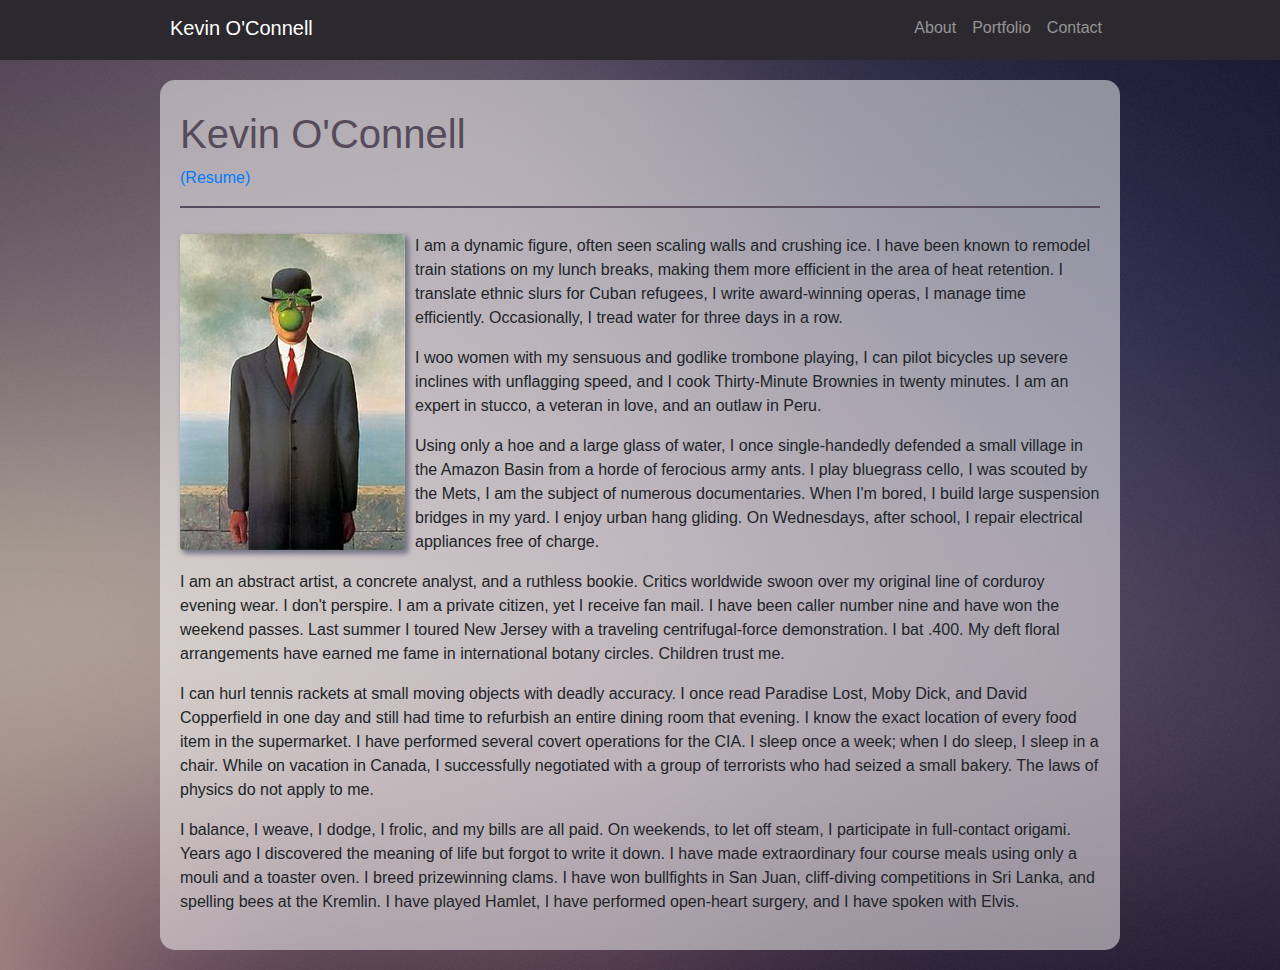
==== about.html @ d0aaf731 "First push of updated portfolio" ====
<!DOCTYPE html>
<html lang="en-us">

<head>

  <meta charset="UTF-8">
  <title>Kevin O'Connell</title>

  <!-- Bootstrap CDN -->
  <link rel="stylesheet" href="https://maxcdn.bootstrapcdn.com/bootstrap/4.0.0/css/bootstrap.min.css">

	<link rel="stylesheet" href="css/style.css">

</head>

<body>

  <!-- Start Nav -->
  <nav class="navbar navbar-expand-lg navbar-dark bg-dark">

    <div class="collapse navbar-collapse" id="navbarSupportedContent">
      <div id="my-navbar-content">
        <span class="navbar-brand mb-1 h1">Kevin O'Connell</span>
        <ul class="nav navbar-nav navbar-right">
          <li class="nav-item">
            <a class="nav-link" href="#">About</a>
          </li>
          <li class="nav-item">
            <a class="nav-link" href="index.html">Portfolio</a>
          </li>
          <li class="nav-item">
            <a class="nav-link" href="mailto:kpo0513@gmail.com?subject=Message from Portfolio page">Contact</a>
          </li>
        </ul>
      </div>
    </div>
  </nav>
  <!-- End Nav -->


  <div class="container">

    <div class="row">
      <div class="col-md-12">
        <div class="page-header">
          <h1>Kevin O'Connell</h1>
          <span><a href="resume.pdf">(Resume)</a>
          <hr>
        </div>
      </div>	<!--  col-md-12  -->
    </div>	<!--  row  -->


    <div class="row">
      <div class="col-md-12">
				<img id="about-me-img" src="images/magritte-son-of-man.jpg" class="img-fluid img-thumbnail">
				
				<p>I am a dynamic figure, often seen scaling walls and crushing ice. I have been known to remodel train stations on my lunch breaks, making them more efficient in the area of heat retention. I translate ethnic slurs for Cuban refugees, I write award-winning operas, I manage time efficiently. Occasionally, I tread water for three days in a row.</p>
				<p>I woo women with my sensuous and godlike trombone playing, I can pilot bicycles up severe inclines with unflagging speed, and I cook Thirty-Minute Brownies in twenty minutes. I am an expert in stucco, a veteran in love, and an outlaw in Peru.</p>
				<p>Using only a hoe and a large glass of water, I once single-handedly defended a small village in the Amazon Basin from a horde of ferocious army ants. I play bluegrass cello, I was scouted by the Mets, I am the subject of numerous documentaries. When I'm bored, I build large suspension bridges in my yard. I enjoy urban hang gliding. On Wednesdays, after school, I repair electrical appliances free of charge.</p>
				<p>I am an abstract artist, a concrete analyst, and a ruthless bookie. Critics worldwide swoon over my original line of corduroy evening wear. I don't perspire. I am a private citizen, yet I receive fan mail. I have been caller number nine and have won the weekend passes. Last summer I toured New Jersey with a traveling centrifugal-force demonstration. I bat .400. My deft floral arrangements have earned me fame in international botany circles. Children trust me.</p>
				<p>I can hurl tennis rackets at small moving objects with deadly accuracy. I once read Paradise Lost, Moby Dick, and David Copperfield in one day and still had time to refurbish an entire dining room that evening. I know the exact location of every food item in the supermarket. I have performed several covert operations for the CIA. I sleep once a week; when I do sleep, I sleep in a chair. While on vacation in Canada, I successfully negotiated with a group of terrorists who had seized a small bakery. The laws of physics do not apply to me.</p>
				<p>I balance, I weave, I dodge, I frolic, and my bills are all paid. On weekends, to let off steam, I participate in full-contact origami. Years ago I discovered the meaning of life but forgot to write it down. I have made extraordinary four course meals using only a mouli and a toaster oven. I breed prizewinning clams. I have won bullfights in San Juan, cliff-diving competitions in Sri Lanka, and spelling bees at the Kremlin. I have played Hamlet, I have performed open-heart surgery, and I have spoken with Elvis.</p>
      </div>  <!--  col-md-12  -->
    </div>  <!--  row  -->

  </div>  <!--  container  -->


  <!-- jQuery CDN -->
  <script src="https://ajax.googleapis.com/ajax/libs/jquery/1.11.3/jquery.min.js"></script>
  <script src="https://cdnjs.cloudflare.com/ajax/libs/popper.js/1.14.3/umd/popper.min.js"></script>

  <!-- Bootstrap JavaScript CDN -->
  <script src="https://maxcdn.bootstrapcdn.com/bootstrap/4.0.0/js/bootstrap.min.js"></script>
</body>

</html>
---- css/style.css ----
body {
			background: url(../images/bg-image2.jpg);
			background-size: cover;
		}

		.navbar-brand .mb-1 .h1 {	float: left; }

    .bg-dark { background-color: #2b292d !important; }


    #navbarSupportedContent { justify-content: center; }

    .navbar-right { float: right; }

    #my-navbar-content {
      width: 940px;
      justify-content: space-between;
    }

		.container {
			background: rgba(255, 255, 255, 0.5);
			border-radius: 15px;
			margin: 20px auto;
			padding: 20px 20px;
			overflow: auto;
			width: 960px;
		}

		h1 { color: #554b5a; }

		hr {
			background-color: #554b5a;
			border: none;
			height: 2px;
		}

		.row { margin-top: 10px; }

    .col-md-4 {
      text-align: center;
    }

		.row .caption {
  		  font-family: railway;
			font-size: 16px;
			color: #554b5a;
			padding: 4px 0px;
			text-align: center;
		}

    .repo-link {
      font-size: 14px;
      color: #2f4ca3;
      margin: 0px 10px;
    }



		/*  =====  ABOUT ME  =====  */

		.img-thumbnail {
  		  border: none;
  		  box-shadow: 3px 3px 5px 1px #778;
  		  padding: 0px;
			margin: 0px 10px 10px 0px;
			float: left;
		}



		/*	=====  CONTACT PAGE	=====	*/
		
		label {
			font-family: sans-serif;
			font-size: 12px;
			color: #999;
		}
		
		input, textarea {
			margin: 5px 0px 15px;
			width: 99%;
		}
		
		textarea {
			border: 1px solid #d6d6d6;
			margin: 5px 0px;
			height: 200px;
		}
		
		button {
			background-color: #2f4ca3;
			color: white;
			font-size: 12px;
			padding: 5px 15px;
		}



		/*	=====  TEXT	=====	*/
		
    @font-face {
      font-family: "railway";
      src: url(../fonts/railway.otf) }
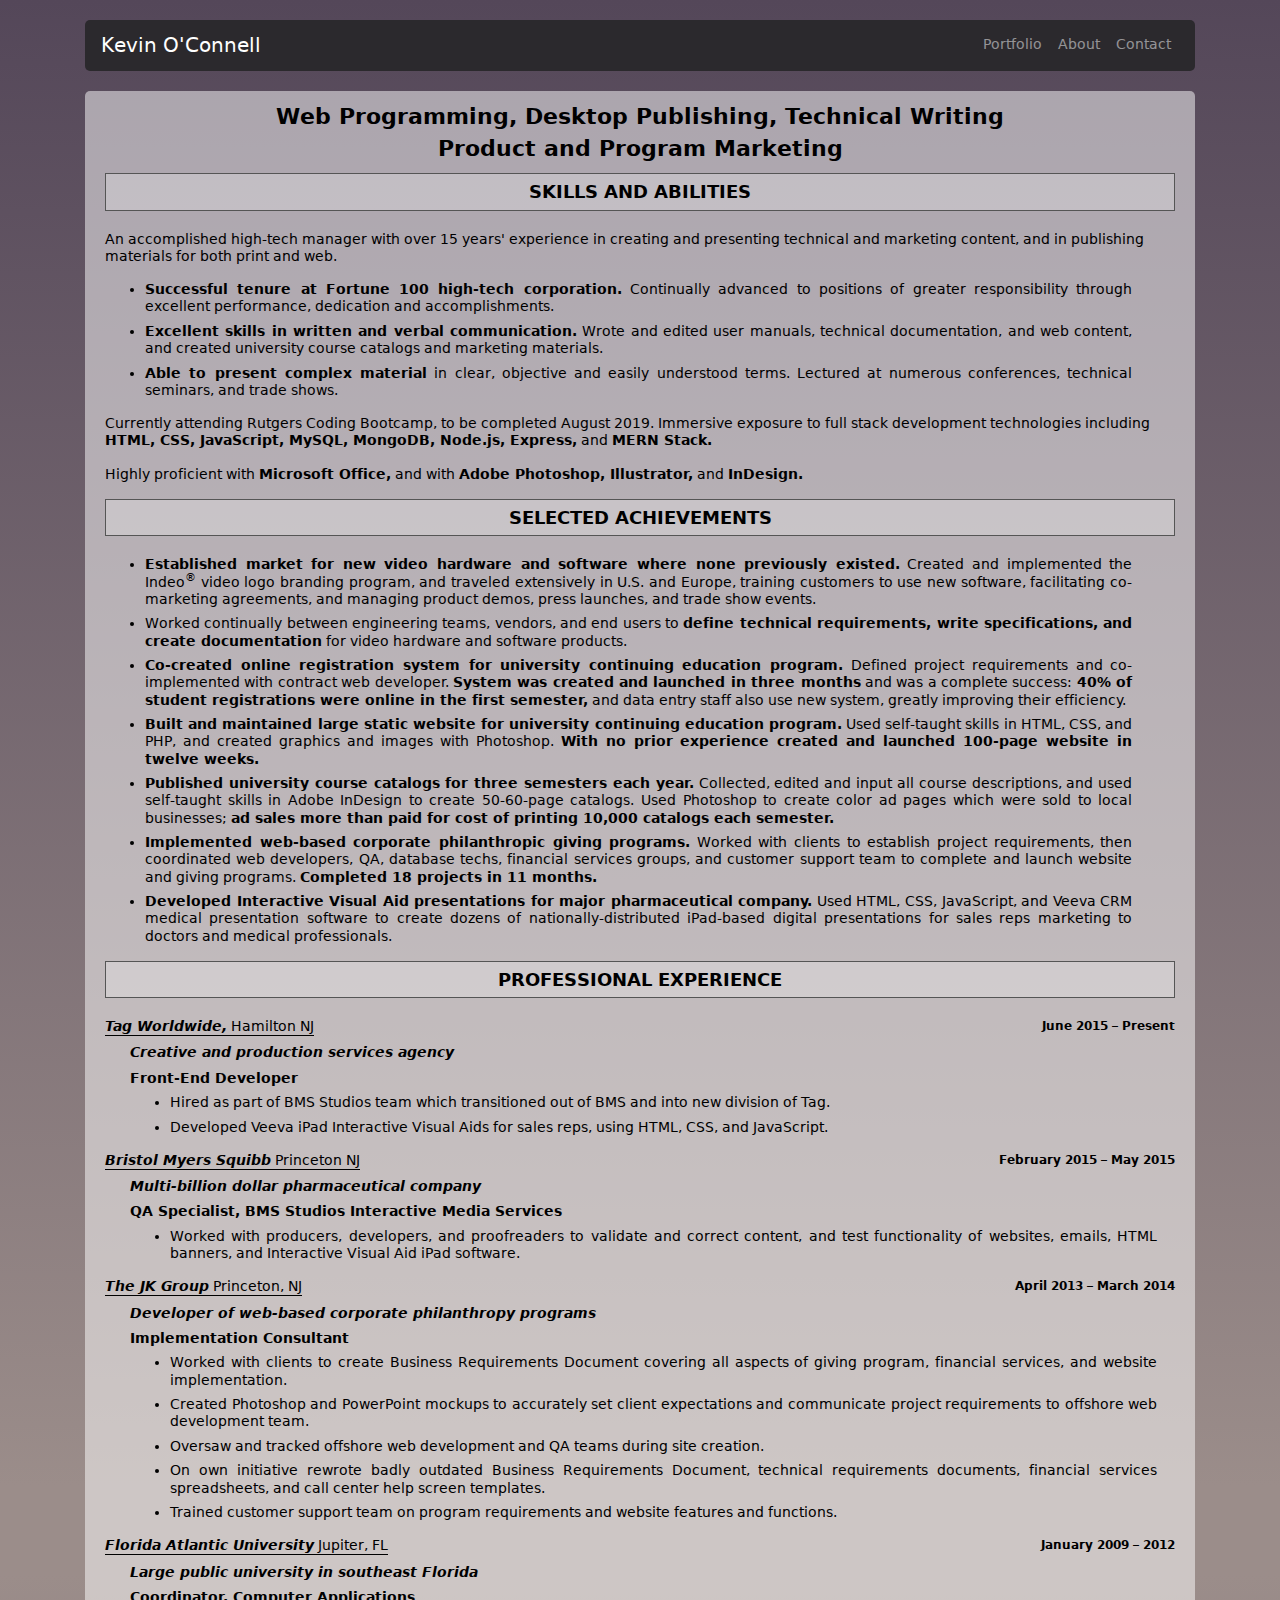
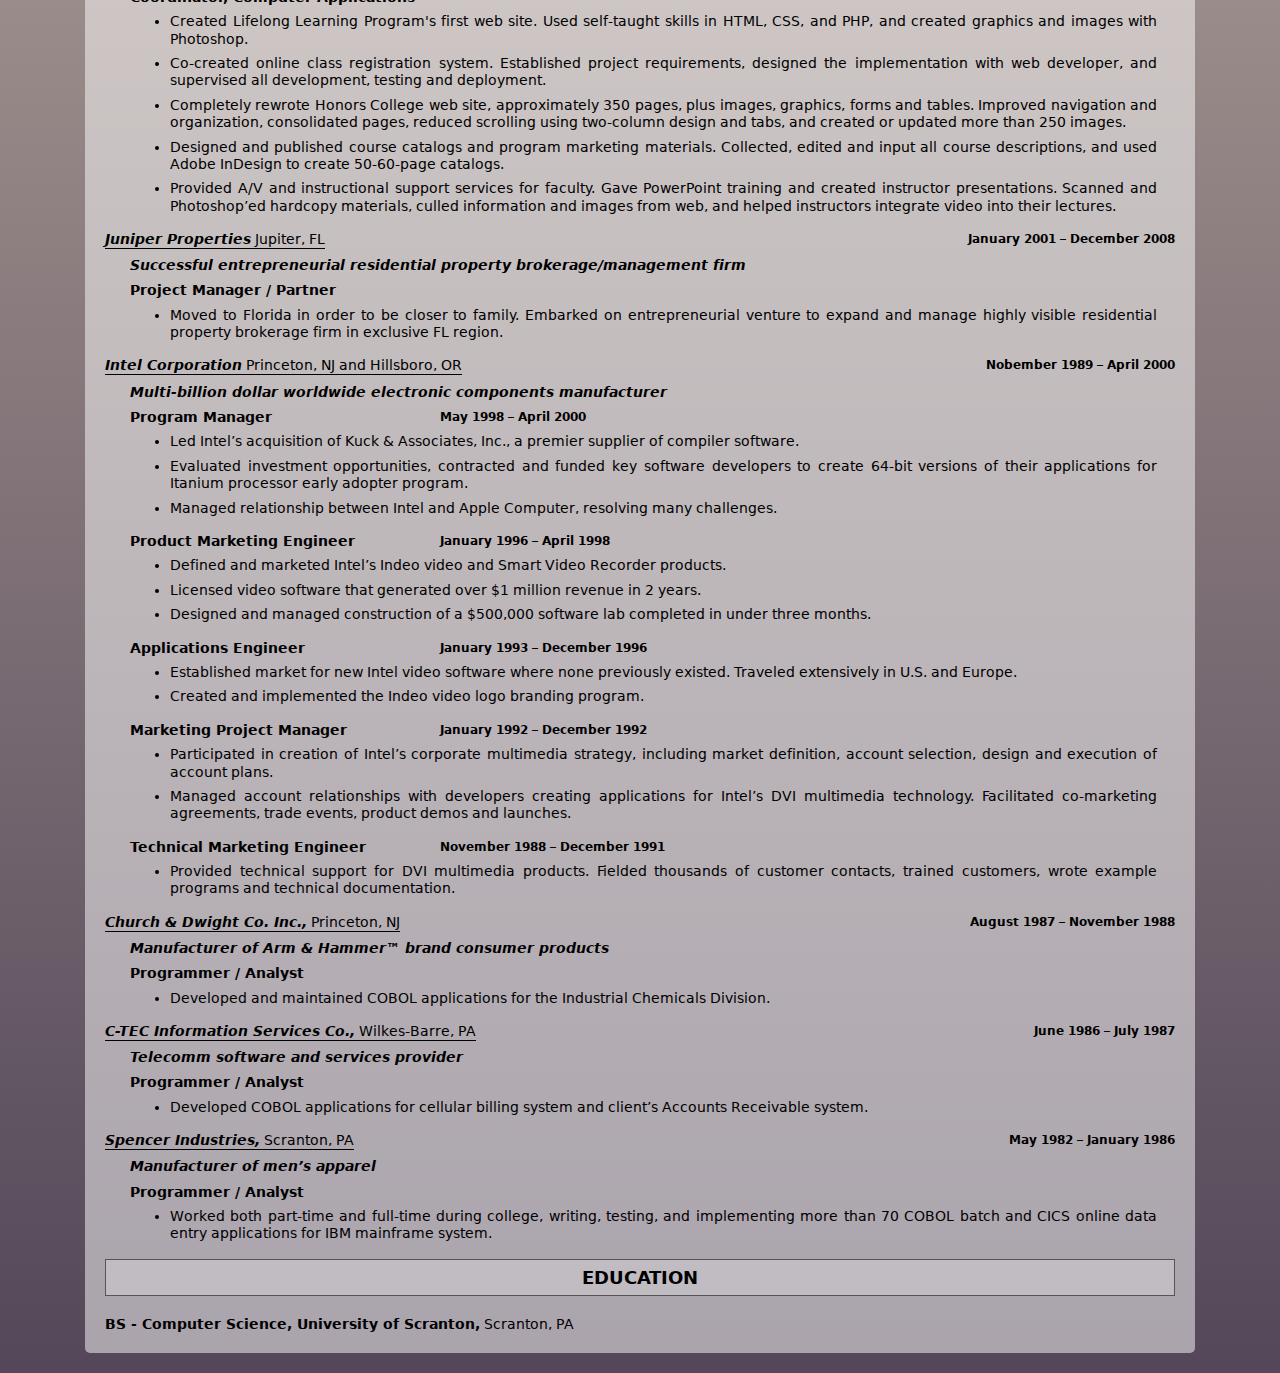
==== commit 1a8b0d2b: "Resume on About page" ====
--- a/about.html
+++ b/about.html
@@ -2,68 +2,298 @@
 <html lang="en-us">
 
 <head>
-
   <meta charset="UTF-8">
   <title>Kevin O'Connell</title>
 
   <!-- Bootstrap CDN -->
   <link rel="stylesheet" href="https://maxcdn.bootstrapcdn.com/bootstrap/4.0.0/css/bootstrap.min.css">
 
-	<link rel="stylesheet" href="css/style.css">
-
+	<link href="css/fonts.css" rel="stylesheet">
+	<link href="css/navbar.css" rel="stylesheet">
+	<link href="css/global.css" rel="stylesheet">
+  <link href="css/about.css" rel="stylesheet">
 </head>
 
 <body>
-
-  <!-- Start Nav -->
-  <nav class="navbar navbar-expand-lg navbar-dark bg-dark">
-
-    <div class="collapse navbar-collapse" id="navbarSupportedContent">
-      <div id="my-navbar-content">
-        <span class="navbar-brand mb-1 h1">Kevin O'Connell</span>
-        <ul class="nav navbar-nav navbar-right">
-          <li class="nav-item">
-            <a class="nav-link" href="#">About</a>
-          </li>
-          <li class="nav-item">
-            <a class="nav-link" href="index.html">Portfolio</a>
-          </li>
-          <li class="nav-item">
-            <a class="nav-link" href="mailto:kpo0513@gmail.com?subject=Message from Portfolio page">Contact</a>
-          </li>
-        </ul>
+  <div class="container">
+
+    <!-- Start Nav -->
+    <nav class="navbar navbar-expand-lg navbar-dark bg-dark">
+
+      <div class="collapse navbar-collapse" id="navbarSupportedContent">
+        <div id="my-navbar-content">
+          <span class="navbar-brand mb-1 h1">Kevin O'Connell</span>
+          <ul class="nav navbar-nav navbar-right">
+            <li class="nav-item">
+              <a class="nav-link" href="index.html">Portfolio</a>
+            </li>
+            <li class="nav-item">
+              <a class="nav-link" href="#">About</a>
+            </li>
+            <li class="nav-item">
+              <a class="nav-link" href="mailto:kpo0513@gmail.com?subject=Message from Portfolio page">Contact</a>
+            </li>
+          </ul>
+        </div>
       </div>
-    </div>
-  </nav>
-  <!-- End Nav -->
-
-
-  <div class="container">
-
-    <div class="row">
-      <div class="col-md-12">
-        <div class="page-header">
-          <h1>Kevin O'Connell</h1>
-          <span><a href="resume.pdf">(Resume)</a>
-          <hr>
-        </div>
-      </div>	<!--  col-md-12  -->
-    </div>	<!--  row  -->
-
-
-    <div class="row">
-      <div class="col-md-12">
-				<img id="about-me-img" src="images/magritte-son-of-man.jpg" class="img-fluid img-thumbnail">
-				
-				<p>I am a dynamic figure, often seen scaling walls and crushing ice. I have been known to remodel train stations on my lunch breaks, making them more efficient in the area of heat retention. I translate ethnic slurs for Cuban refugees, I write award-winning operas, I manage time efficiently. Occasionally, I tread water for three days in a row.</p>
-				<p>I woo women with my sensuous and godlike trombone playing, I can pilot bicycles up severe inclines with unflagging speed, and I cook Thirty-Minute Brownies in twenty minutes. I am an expert in stucco, a veteran in love, and an outlaw in Peru.</p>
-				<p>Using only a hoe and a large glass of water, I once single-handedly defended a small village in the Amazon Basin from a horde of ferocious army ants. I play bluegrass cello, I was scouted by the Mets, I am the subject of numerous documentaries. When I'm bored, I build large suspension bridges in my yard. I enjoy urban hang gliding. On Wednesdays, after school, I repair electrical appliances free of charge.</p>
-				<p>I am an abstract artist, a concrete analyst, and a ruthless bookie. Critics worldwide swoon over my original line of corduroy evening wear. I don't perspire. I am a private citizen, yet I receive fan mail. I have been caller number nine and have won the weekend passes. Last summer I toured New Jersey with a traveling centrifugal-force demonstration. I bat .400. My deft floral arrangements have earned me fame in international botany circles. Children trust me.</p>
-				<p>I can hurl tennis rackets at small moving objects with deadly accuracy. I once read Paradise Lost, Moby Dick, and David Copperfield in one day and still had time to refurbish an entire dining room that evening. I know the exact location of every food item in the supermarket. I have performed several covert operations for the CIA. I sleep once a week; when I do sleep, I sleep in a chair. While on vacation in Canada, I successfully negotiated with a group of terrorists who had seized a small bakery. The laws of physics do not apply to me.</p>
-				<p>I balance, I weave, I dodge, I frolic, and my bills are all paid. On weekends, to let off steam, I participate in full-contact origami. Years ago I discovered the meaning of life but forgot to write it down. I have made extraordinary four course meals using only a mouli and a toaster oven. I breed prizewinning clams. I have won bullfights in San Juan, cliff-diving competitions in Sri Lanka, and spelling bees at the Kremlin. I have played Hamlet, I have performed open-heart surgery, and I have spoken with Elvis.</p>
-      </div>  <!--  col-md-12  -->
-    </div>  <!--  row  -->
-
+    </nav>
+    <!-- End Nav -->
+
+
+    <div id="about-content" class="white-wrapper">
+      <div class="row">
+        <div class="col-md-12">
+
+          <h1>Web Programming, Desktop Publishing, Technical Writing<br>Product and Program Marketing</h1>
+          
+          <h2>Skills and Abilities</h2>
+          
+          <p>An accomplished high-tech manager with over 15 years' experience in creating and presenting technical and marketing content, and in publishing materials for both print and web.</p>
+          <ul id="skills-abilities-list">
+            <li><strong>Successful tenure at Fortune 100 high-tech corporation.</strong> Continually advanced to positions of greater responsibility through excellent performance, dedication and accomplishments.</li>
+            <li><strong>Excellent skills in written and verbal communication.</strong> Wrote and edited user manuals, technical documentation, and web content, and created university course catalogs and marketing materials.</li>
+            <li><strong>Able to present complex material</strong> in clear, objective and easily understood terms. Lectured at numerous conferences, technical seminars, and trade shows.</li>
+          </ul>
+          <p>Currently attending Rutgers Coding Bootcamp, to be completed August 2019. Immersive exposure to full stack development technologies including <strong>HTML, CSS, JavaScript, MySQL, MongoDB, Node.js, Express,</strong> and <strong>MERN Stack.</strong></p>
+          <p>Highly proficient with <strong>Microsoft Office,</strong> and with <strong>Adobe Photoshop, Illustrator,</strong> and <strong>InDesign.</strong></p>
+          
+          <h2>Selected Achievements</h2>
+          
+          <ul>
+            <li><strong>Established market for new video hardware and software where none previously existed.</strong> Created and implemented the Indeo<sup>®</sup> video logo branding program, and traveled extensively in U.S. and Europe, training customers to use new software, facilitating co-marketing agreements, and managing product demos, press launches, and trade show events.</li>
+            <li>Worked continually between engineering teams, vendors, and end users to <strong>define technical requirements, write specifications, and create documentation</strong> for video hardware and software products.</li>
+            <li><strong>Co-created online registration system for university continuing education program.</strong> Defined project requirements and co-implemented with contract web developer. <strong>System was created and launched in three months</strong> and was a complete success: <strong>40% of student registrations were online in the first semester,</strong> and data entry staff also use new system, greatly improving their efficiency.</li>
+            <li><strong>Built and maintained large static website for university continuing education program.</strong> Used self-taught skills in HTML, CSS, and PHP, and created graphics and images with Photoshop. <strong>With no prior experience created and launched 100-page website in twelve weeks.</strong></li>
+            <li><strong>Published university course catalogs for three semesters each year.</strong> Collected, edited and input all course descriptions, and used self-taught skills in Adobe InDesign to create 50-60-page catalogs. Used Photoshop to create color ad pages which were sold to local businesses; <strong>ad sales more than paid for cost of printing 10,000 catalogs each semester.</strong></li>
+            <li><strong>Implemented web-based corporate philanthropic giving programs.</strong>  Worked with clients to establish project requirements, then coordinated web developers, QA, database techs, financial services groups, and customer support team to complete and launch website and giving programs. <strong>Completed 18 projects in 11 months.</strong></li>
+            <li><strong>Developed Interactive Visual Aid presentations for major pharmaceutical company.</strong> Used HTML, CSS, JavaScript, and Veeva CRM medical presentation software to create dozens of nationally-distributed iPad-based digital presentations for sales reps marketing to doctors and medical professionals.</li>
+          </ul>
+          
+          <h2>Professional Experience</h2>
+          
+          <div id="tag">
+            <div class="company-data">
+              <span class="company-name-location">
+                <span class="company-name">Tag Worldwide,</span>
+                <span class="company-location">Hamilton NJ</span>
+              </span>
+              <span class="company-dates">June 2015 – Present</span>
+            </div>
+          
+            <div class="company-description">Creative and production services agency</div>
+            <div class="job-description">
+              <div class="job-title">Front-End Developer</div>
+              <ul>
+                <li>Hired as part of BMS Studios team which transitioned out of BMS and into new division of Tag.</li>
+                <li>Developed Veeva iPad Interactive Visual Aids for sales reps, using HTML, CSS, and JavaScript.</li>
+              </ul>
+            </div>
+          </div>  <!--  tag  -->
+          
+          
+          <div id="bms">
+            <div class="company-data">
+              <span class="company-name-location">
+                <span class="company-name">Bristol Myers Squibb</span>
+                <span class="company-location">Princeton NJ</span>
+              </span>
+              <span class="company-dates">February 2015 – May 2015</span>
+            </div>
+            
+            <div class="company-description">Multi-billion dollar pharmaceutical company</div>
+            <div class="job-description">
+              <div class="job-title">QA Specialist, BMS Studios Interactive Media Services</div>
+              <ul>
+                <li>Worked with producers, developers, and proofreaders to validate and correct content, and test functionality of websites, emails, HTML banners, and Interactive Visual Aid iPad software.</li>
+              </ul>
+            </div>
+          </div>  <!--  bms  -->
+          
+          
+          <div id="jk">
+            <div class="company-data">
+              <span class="company-name-location">
+                <span class="company-name">The JK Group</span>
+                <span class="company-location">Princeton, NJ</span>
+              </span>
+              <span class="company-dates">April 2013 – March 2014</span>
+            </div>
+              
+            <div class="company-description">Developer of web-based corporate philanthropy programs</div>
+            <div class="job-description">
+              <div class="job-title">Implementation Consultant</div>
+              <ul>
+                <li>Worked with clients to create Business Requirements Document covering all aspects of giving program, financial services, and website implementation.</li>
+                <li>Created Photoshop and PowerPoint mockups to accurately set client expectations and communicate project requirements to offshore web development team.</li>
+                <li>Oversaw and tracked offshore web development and QA teams during site creation.</li>
+                <li>On own initiative rewrote badly outdated Business Requirements Document, technical requirements documents, financial services spreadsheets, and call center help screen templates.</li>
+                <li>Trained customer support team on program requirements and website features and functions.</li>
+              </ul>
+            </div>
+          </div>  <!--  jk  -->
+          
+          
+          <div id="fau">
+            <div class="company-data">
+              <span class="company-name-location">
+                <span class="company-name">Florida Atlantic University</span>
+                <span class="company-location">Jupiter, FL</span>
+              </span>
+              <span class="company-dates">January 2009 – 2012</span>
+            </div>
+              
+            <div class="company-description">Large public university in southeast Florida</div>
+            <div class="job-description">
+              <div class="job-title">Coordinator, Computer Applications</div>
+              <ul>
+                <li>Created Lifelong Learning Program's first web site. Used self-taught skills in HTML, CSS, and PHP, and created graphics and images with Photoshop.</li>
+                <li>Co-created online class registration system. Established project requirements, designed the implementation with web developer, and supervised all development, testing and deployment.</li>
+                <li>Completely rewrote Honors College web site, approximately 350 pages, plus images, graphics, forms and tables. Improved navigation and organization, consolidated pages, reduced scrolling using two-column design and tabs, and created or updated more than 250 images.</li>
+                <li>Designed and published course catalogs and program marketing materials. Collected, edited and input all course descriptions, and used Adobe InDesign to create 50-60-page catalogs.</li>
+                <li>Provided A/V and instructional support services for faculty. Gave PowerPoint training and created instructor presentations. Scanned and Photoshop’ed hardcopy materials, culled information and images from web, and helped instructors integrate video into their lectures.</li>
+              </ul>
+            </div>
+          </div>  <!--  fau  -->
+          
+          
+          <div id="jp">
+            <div class="company-data">
+              <span class="company-name-location">
+                <span class="company-name">Juniper Properties</span>
+                <span class="company-location">Jupiter, FL</span>
+              </span>
+              <span class="company-dates">January 2001 – December 2008</span>
+            </div>
+              
+            <div class="company-description">Successful entrepreneurial residential property brokerage/management firm</div>
+            <div class="job-description">
+              <div class="job-title">Project Manager / Partner</div>
+              <ul>
+                <li>Moved to Florida in order to be closer to family. Embarked on entrepreneurial venture to expand and manage highly visible residential property brokerage firm in exclusive FL region.</li>
+              </ul>
+            </div>
+          </div>  <!--  jp  -->
+          
+          
+          <div id="intel">
+            <div class="company-data">
+              <span class="company-name-location">
+                <span class="company-name">Intel Corporation</span>
+                <span class="company-location">Princeton, NJ and Hillsboro, OR</span>
+              </span>
+              <span class="company-dates">Nobember 1989 – April 2000</span>
+            </div>
+              
+            <div class="company-description">Multi-billion dollar worldwide electronic components manufacturer</div>
+          
+            <div class="job-description">
+              <div class="job-title">Program Manager<span class="job-dates">May 1998 – April 2000</span></div>
+              <ul>
+                <li>Led Intel’s acquisition of Kuck & Associates, Inc., a premier supplier of compiler software.</li>
+                <li>Evaluated investment opportunities, contracted and funded key software developers to create 64-bit versions of their applications for Itanium processor early adopter program.</li>
+                <li>Managed relationship between Intel and Apple Computer, resolving many challenges.</li>
+              </ul>
+            </div>
+          
+            <div class="job-description">
+              <div class="job-title">Product Marketing Engineer<span class="job-dates">January 1996 – April 1998</span></div>
+              <ul>
+                <li>Defined and marketed Intel’s Indeo video and Smart Video Recorder products.</li>
+                <li>Licensed video software that generated over $1 million revenue in 2 years.</li>
+                <li>Designed and managed construction of a $500,000 software lab completed in under three months.</li>
+              </ul>
+            </div>
+          
+            <div class="job-description">
+              <div class="job-title">Applications Engineer<span class="job-dates">January 1993 – December 1996</span></div>
+              <ul>
+                <li>Established market for new Intel video software where none previously existed.  Traveled extensively in U.S. and Europe.</li>
+                <li>Created and implemented the Indeo video logo branding program.</li>
+              </ul>
+            </div>
+          
+            <div class="job-description">
+              <div class="job-title">Marketing Project Manager<span class="job-dates">January 1992 – December 1992</span></div>
+              <ul>
+                <li>Participated in creation of Intel’s corporate multimedia strategy, including market definition, account selection, design and execution of account plans.</li>
+                <li>Managed account relationships with developers creating applications for Intel’s DVI multimedia technology.  Facilitated co-marketing agreements, trade events, product demos and launches.</li>
+              </ul>
+            </div>
+          
+            <div class="job-description">
+              <div class="job-title">Technical Marketing Engineer<span class="job-dates">November 1988 – December 1991</span></div>
+              <ul>
+                <li>Provided technical support for DVI multimedia products.  Fielded thousands of customer contacts, trained customers, wrote example programs and technical documentation.</li>
+              </ul>
+            </div>
+          
+          </div>  <!--  intel  -->
+          
+          
+          <div id="cd">
+            <div class="company-data">
+              <span class="company-name-location">
+                <span class="company-name">Church & Dwight Co. Inc.,</span>
+                <span class="company-location">Princeton, NJ</span>
+              </span>
+              <span class="company-dates">August 1987 – November 1988</span>
+            </div>
+              
+            <div class="company-description">Manufacturer of Arm & Hammer™ brand consumer products</div>
+            <div class="job-description">
+              <div class="job-title">Programmer / Analyst</div>
+              <ul>
+                <li>Developed and maintained COBOL applications for the Industrial Chemicals Division.</li>
+              </ul>
+            </div>
+          </div>  <!--  cd  -->
+          
+          
+          <div id="ctec">
+            <div class="company-data">
+              <span class="company-name-location">
+                <span class="company-name">C-TEC Information Services Co.,</span>
+                <span class="company-location">Wilkes-Barre, PA</span>
+              </span>
+              <span class="company-dates">June 1986 – July 1987</span>
+            </div>
+              
+            <div class="company-description">Telecomm software and services provider</div>
+            <div class="job-description">
+              <div class="job-title">Programmer / Analyst</div>
+              <ul>
+                <li>Developed COBOL applications for cellular billing system and client’s Accounts Receivable system.</li>
+              </ul>
+            </div>
+          </div>  <!--  ctec  -->
+          
+          
+          <div id="casual">
+            <div class="company-data">
+              <span class="company-name-location">
+                <span class="company-name">Spencer Industries,</span>
+                <span class="company-location">Scranton, PA</span>
+              </span>
+              <span class="company-dates">May 1982 – January 1986</span>
+            </div>
+              
+            <div class="company-description">Manufacturer of men’s apparel</div>
+            <div class="job-description">
+              <div class="job-title">Programmer / Analyst</div>
+              <ul>
+                <li>Worked both part-time and full-time during college, writing, testing, and implementing more than 70 COBOL batch and CICS online data entry applications for IBM mainframe system.</li>
+              </ul>
+            </div>
+          </div>  <!--  casual  -->
+          
+          
+          <h2>Education</h2>
+          <div id="education"><span>BS - Computer Science, University of Scranton,</span> Scranton, PA</div>
+            
+        </div>  <!--  col-md-12  -->
+
+      </div>  <!--  row  -->
+    </div>  <!--  about  -->
   </div>  <!--  container  -->
 
 
--- a/css/fonts.css
+++ b/css/fonts.css
@@ -0,0 +1,32 @@
+
+@font-face {
+  font-family: 'font1-bold';
+  src: url(../fonts/Bitstream-Vera-Sans-Bold.ttf) format('truetype'); 
+  font-style: normal;
+  font-weight: normal;
+  text-rendering: optimizeLegibility;
+}
+
+@font-face {
+  font-family: 'font1-bold-oblique';
+  src: url(../fonts/Bitstream-Vera-Sans-Bold-Oblique.ttf) format('truetype'); 
+  font-style: normal;
+  font-weight: normal;
+  text-rendering: optimizeLegibility;
+}
+
+@font-face {
+  font-family: 'font1-roman';
+  src: url(../fonts/Bitstream-Vera-Sans-Roman.ttf) format('truetype'); 
+  font-style: normal;
+  font-weight: normal;
+  text-rendering: optimizeLegibility;
+}
+
+@font-face {
+  font-family: 'font1-roman-oblique';
+  src: url(../fonts/Bitstream-Vera-Sans-Roman-Oblique.ttf) format('truetype'); 
+  font-style: normal;
+  font-weight: normal;
+  text-rendering: optimizeLegibility;
+}
--- a/css/navbar.css
+++ b/css/navbar.css
@@ -0,0 +1,17 @@
+
+.navbar-brand.mb-1.h1 {	margin-top: 0.25rem; }
+
+.bg-dark {
+  background-color: #2b292d !important;
+  border-radius: 5px;
+}
+
+#navbarSupportedContent { justify-content: center; }
+
+.navbar-right { float: right; }
+
+#my-navbar-content {
+  width: 100%;
+  justify-content: space-between;
+  align-items: center;
+}
--- a/css/global.css
+++ b/css/global.css
@@ -0,0 +1,93 @@
+
+
+body {
+	background: linear-gradient(to bottom,  #544759 0%,#9b8d8a 50%,#9b8d8a 53%,#544759 100%);
+	font-family: font1-roman;
+	font-size: 0.9em;
+	font-kerning: 0.01em;
+	color: black;
+	line-height: 1.2em;
+	padding-top: 20px;
+}
+
+body strong { font-family: font1-bold; }
+
+.navbar-brand.mb-1.h1 {	margin-top: 0.25rem; }
+
+.bg-dark { background-color: #2b292d !important; }
+
+
+.white-wrapper {
+	background: rgba(255, 255, 255, 0.5);
+	border-radius: 5px;
+	margin: 20px auto;
+	padding: 20px 20px;
+	overflow: auto;
+}
+
+#index-content h1 { color: #554b5a; }
+
+#index-content hr {
+	background-color: #554b5a;
+	border: none;
+	height: 2px;
+}
+
+#index-content .row { margin-top: 10px; }
+
+#index-content .col-md-4 {
+	text-align: center;
+}
+
+#index-content .row .caption {
+	font-size: 13px;
+	color: #554b5a;
+	padding: 4px 0px;
+	text-align: center;
+}
+
+#index-content .repo-link {
+	font-size: 12px;
+	color: #2f4ca3;
+	margin: 0px 10px;
+}
+
+
+
+/*  =====  ABOUT ME  =====  */
+
+.img-thumbnail {
+	border: none;
+	box-shadow: 3px 3px 5px 1px #778;
+	padding: 0px;
+	margin: 0px 10px 10px 0px;
+	float: left;
+}
+
+
+
+/*	=====  CONTACT PAGE	=====	*/
+
+label {
+	font-family: sans-serif;
+	font-size: 12px;
+	color: #999;
+}
+
+input, textarea {
+	margin: 5px 0px 15px;
+	width: 99%;
+}
+
+textarea {
+	border: 1px solid #d6d6d6;
+	margin: 5px 0px;
+	height: 200px;
+}
+
+button {
+	background-color: #2f4ca3;
+	color: white;
+	font-size: 12px;
+	padding: 5px 15px;
+}
--- a/css/about.css
+++ b/css/about.css
@@ -0,0 +1,102 @@
+
+#page-header1 {
+  border-bottom: 1px solid #222;
+  font-size: 1.25em;
+  font-variant-caps: small-caps;
+  padding-bottom: 5px;
+}
+
+#ph1-name { font-family: font1-bold; }
+
+#ph1-phone {
+  font-size: 0.8em;
+  float: right;
+}
+
+#ph1-subtext {
+  font-size: 0.9em;
+  padding-top: 5px;
+}
+
+#ph1-email { float: left; }
+#ph1-website { float: right; }
+
+
+.page-header2 {
+  border-bottom: 1px solid #222;
+  font-size: 1.25em;
+  font-variant-caps: small-caps;
+  margin-top: 2em;
+  padding-bottom: 5px;
+}
+
+.ph2-name { font-family: font1-bold; }
+.ph2-pagenum { font-size: 0.8em; float: right; }
+
+
+/*  Second paragraph of bulleted list item  */
+#skills-abilities-list ul li:nth-of-type(2) { list-style-type: none; }
+
+
+/*  Company & job descriptions  */
+.company-name-location {
+  border-bottom: 1px solid black;
+  padding-bottom: 1px;
+  margin-bottom: 5px;
+}
+
+.company-name { font-family: font1-bold-oblique; }
+
+.company-description, .job-title, .job-description ul { margin-left: 25px; }
+
+.company-description {
+  font-family: font1-bold-oblique;
+  font-size: .95em;
+  line-height: 2.5em;
+}
+
+.company-dates {
+  font-family: font1-bold;
+  font-size: 0.8em;
+  float: right;
+}
+
+.job-title { font-family: font1-bold; }
+
+.job-dates {
+  position: absolute; left: 350px;
+  font-size: 0.8em;
+}
+
+#education span {font-family: font1-bold; }
+
+
+#about-content h1 {
+  font-family: font1-bold;
+  font-size: 1.5em;
+  color: black;
+  line-height: 2rem;
+  margin-top: -10px;
+  text-align: center;
+}
+
+#about-content h2 {
+  width: 100%;
+  background-color: rgba(255, 255, 255, 0.25);
+  border: 1px solid #555;
+  font-family: font1-bold;
+  font-size: 1.75em;
+  font-variant-caps: all-small-caps;
+  margin-bottom: 20px;
+  padding: 1px 0px 4px;
+  text-align: center;
+}
+
+/*  Resume bulleted lists  */
+#about-content ul {
+  margin-top: 0em;
+  text-align: justify;
+  width: 96%;
+}
+
+#about-content ul li { margin-top: 0.5em; }
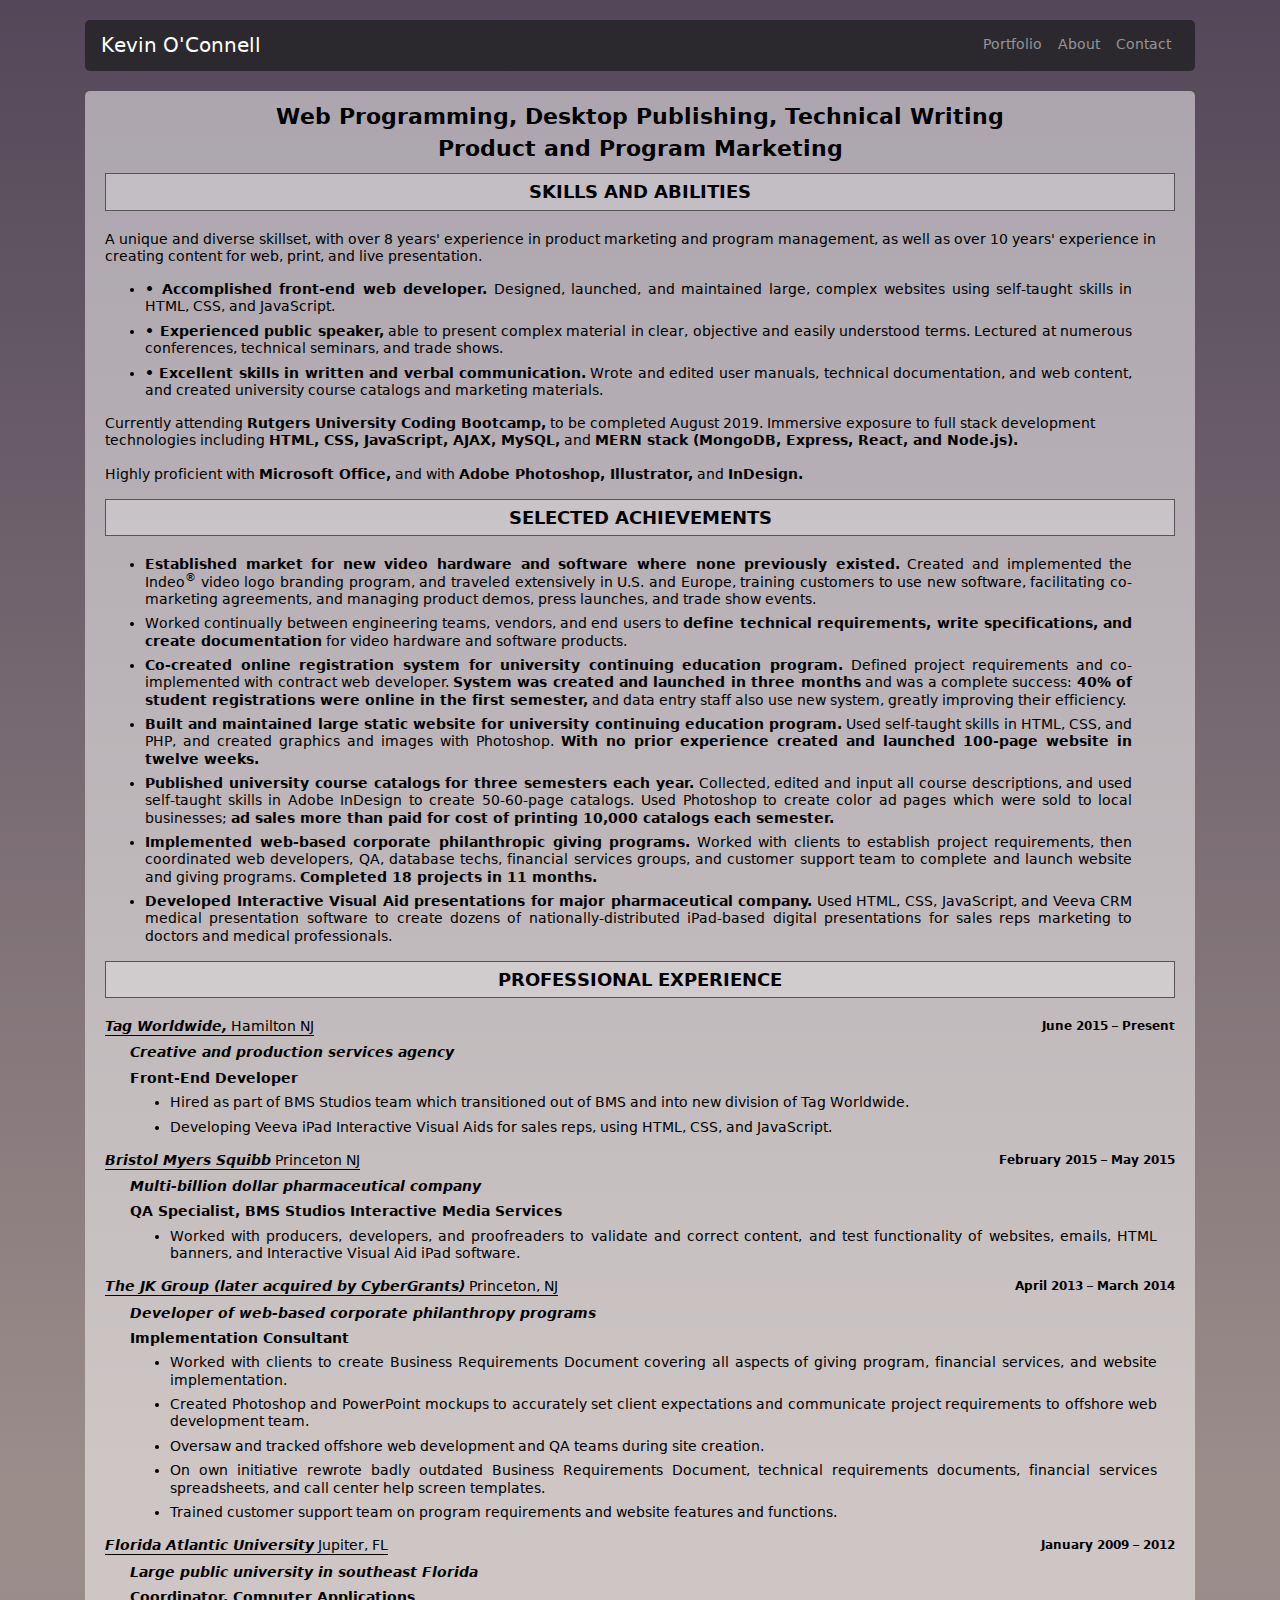
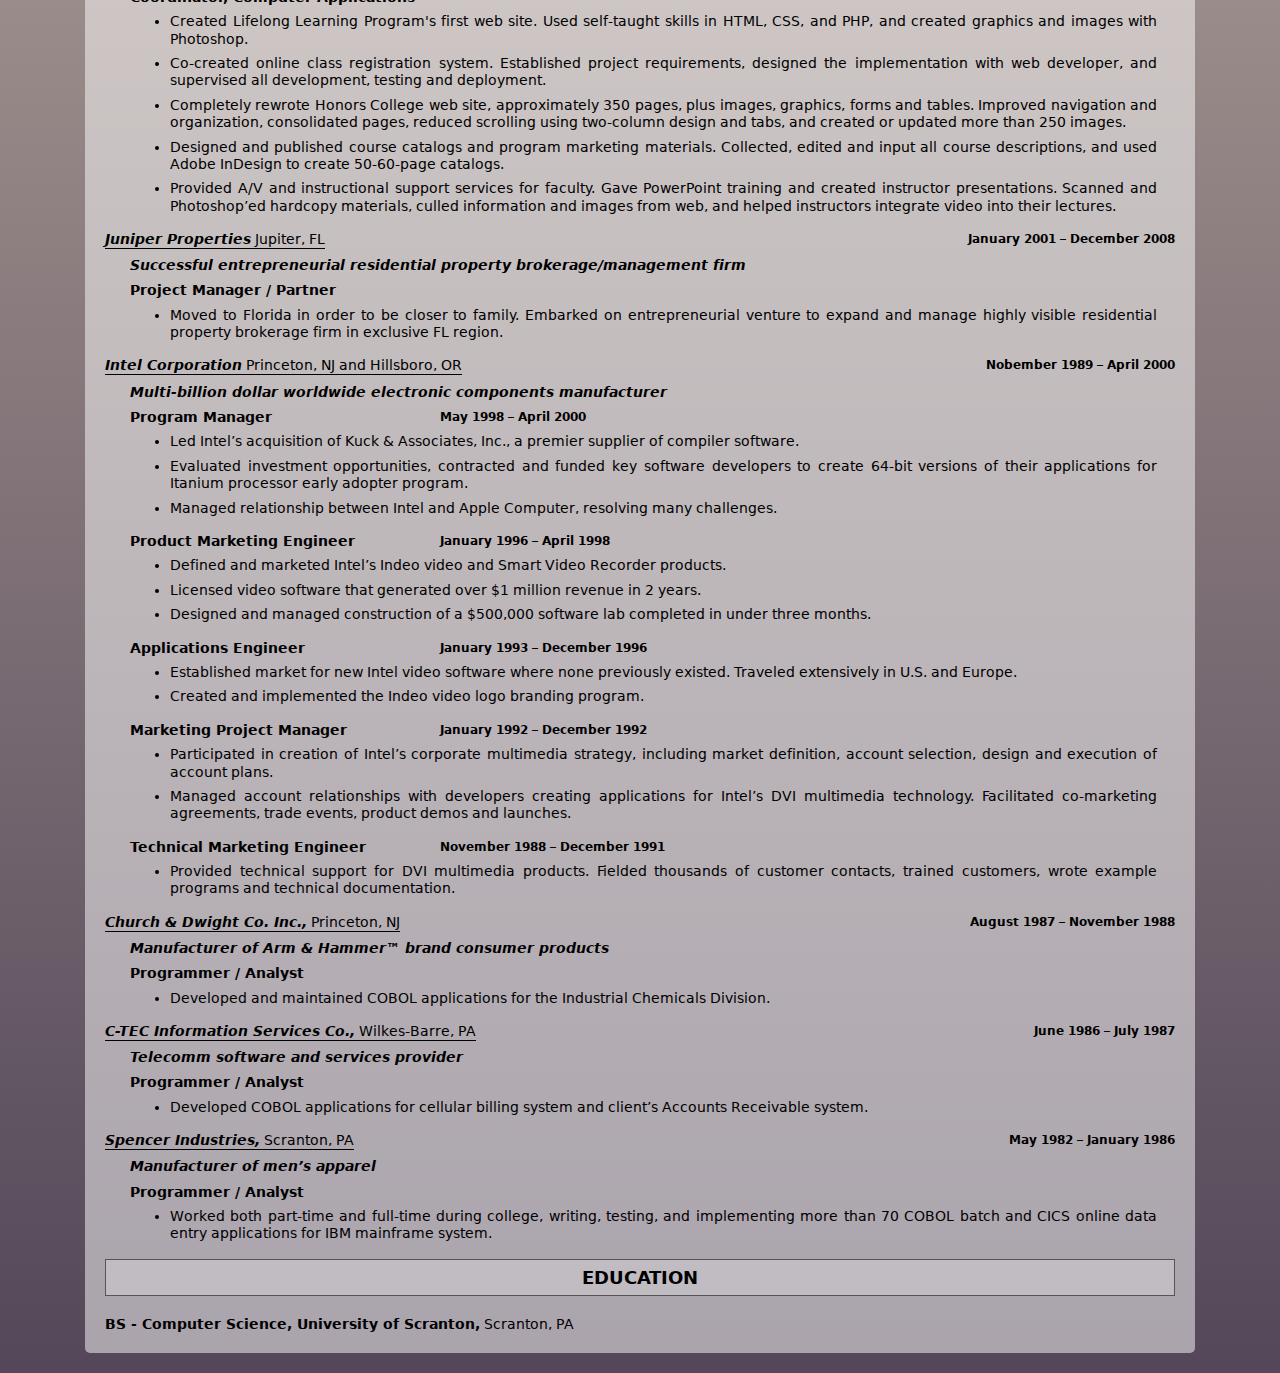
==== commit 305e7511: "Resume update" ====
--- a/about.html
+++ b/about.html
@@ -48,13 +48,13 @@
           
           <h2>Skills and Abilities</h2>
           
-          <p>An accomplished high-tech manager with over 15 years' experience in creating and presenting technical and marketing content, and in publishing materials for both print and web.</p>
+          <p>A unique and diverse skillset, with over 8 years' experience in product marketing and program management, as well as over 10 years' experience in creating content for web, print, and live presentation.</p>
           <ul id="skills-abilities-list">
-            <li><strong>Successful tenure at Fortune 100 high-tech corporation.</strong> Continually advanced to positions of greater responsibility through excellent performance, dedication and accomplishments.</li>
-            <li><strong>Excellent skills in written and verbal communication.</strong> Wrote and edited user manuals, technical documentation, and web content, and created university course catalogs and marketing materials.</li>
-            <li><strong>Able to present complex material</strong> in clear, objective and easily understood terms. Lectured at numerous conferences, technical seminars, and trade shows.</li>
+            <li><strong>•	Accomplished front-end web developer.</strong> Designed, launched, and maintained large, complex websites using self-taught skills in HTML, CSS, and JavaScript.</li>
+            <li><strong>•	Experienced public speaker,</strong> able to present complex material in clear, objective and easily understood terms. Lectured at numerous conferences, technical seminars, and trade shows.</li>
+            <li><strong>•	Excellent skills in written and verbal communication.</strong> Wrote and edited user manuals, technical documentation, and web content, and created university course catalogs and marketing materials.</li>
           </ul>
-          <p>Currently attending Rutgers Coding Bootcamp, to be completed August 2019. Immersive exposure to full stack development technologies including <strong>HTML, CSS, JavaScript, MySQL, MongoDB, Node.js, Express,</strong> and <strong>MERN Stack.</strong></p>
+          <p>Currently attending <strong>Rutgers University Coding Bootcamp,</strong> to be completed August 2019. Immersive exposure to full stack development technologies including <strong>HTML, CSS, JavaScript, AJAX, MySQL,</strong> and <strong>MERN stack (MongoDB, Express, React, and Node.js).</strong></p>
           <p>Highly proficient with <strong>Microsoft Office,</strong> and with <strong>Adobe Photoshop, Illustrator,</strong> and <strong>InDesign.</strong></p>
           
           <h2>Selected Achievements</h2>
@@ -84,8 +84,8 @@
             <div class="job-description">
               <div class="job-title">Front-End Developer</div>
               <ul>
-                <li>Hired as part of BMS Studios team which transitioned out of BMS and into new division of Tag.</li>
-                <li>Developed Veeva iPad Interactive Visual Aids for sales reps, using HTML, CSS, and JavaScript.</li>
+                <li>Hired as part of BMS Studios team which transitioned out of BMS and into new division of Tag Worldwide.</li>
+                <li>Developing Veeva iPad Interactive Visual Aids for sales reps, using HTML, CSS, and JavaScript.</li>
               </ul>
             </div>
           </div>  <!--  tag  -->
@@ -113,7 +113,7 @@
           <div id="jk">
             <div class="company-data">
               <span class="company-name-location">
-                <span class="company-name">The JK Group</span>
+                <span class="company-name">The JK Group (<em>later acquired by</em> CyberGrants)</span>
                 <span class="company-location">Princeton, NJ</span>
               </span>
               <span class="company-dates">April 2013 – March 2014</span>
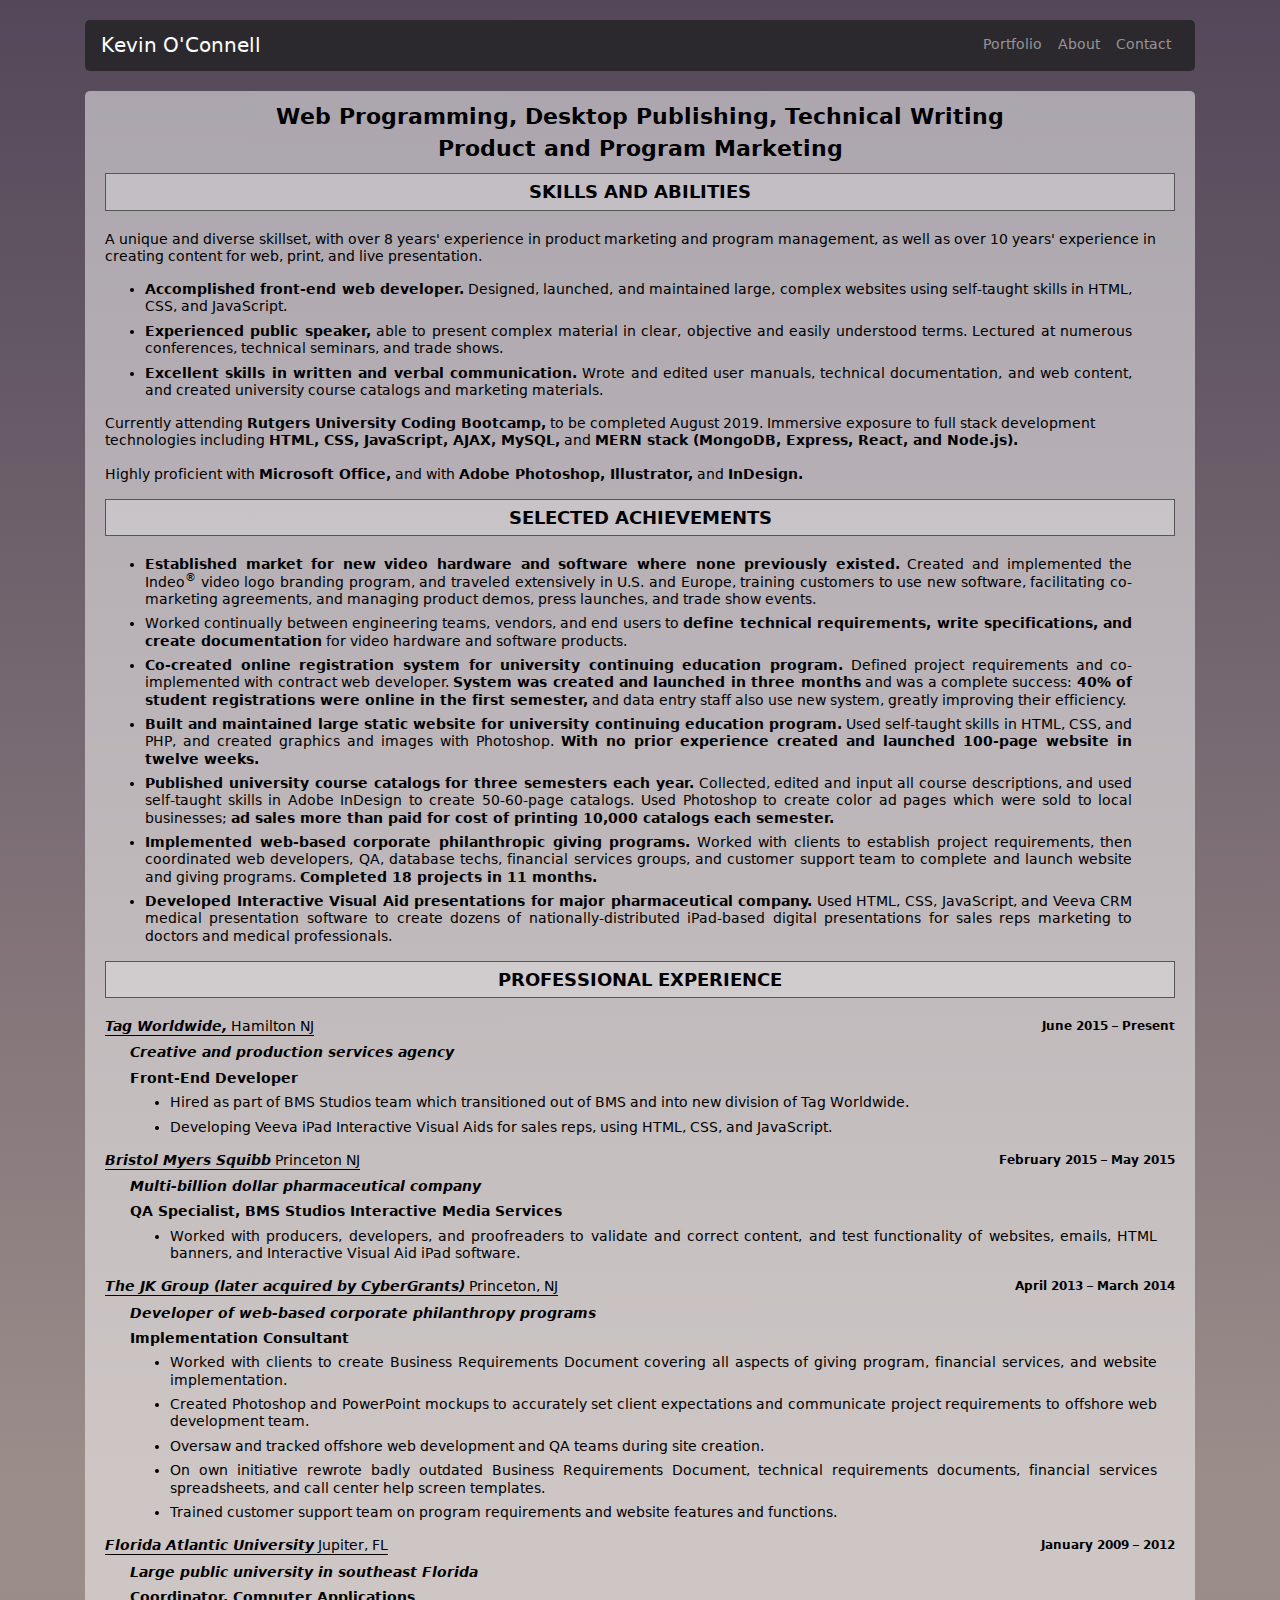
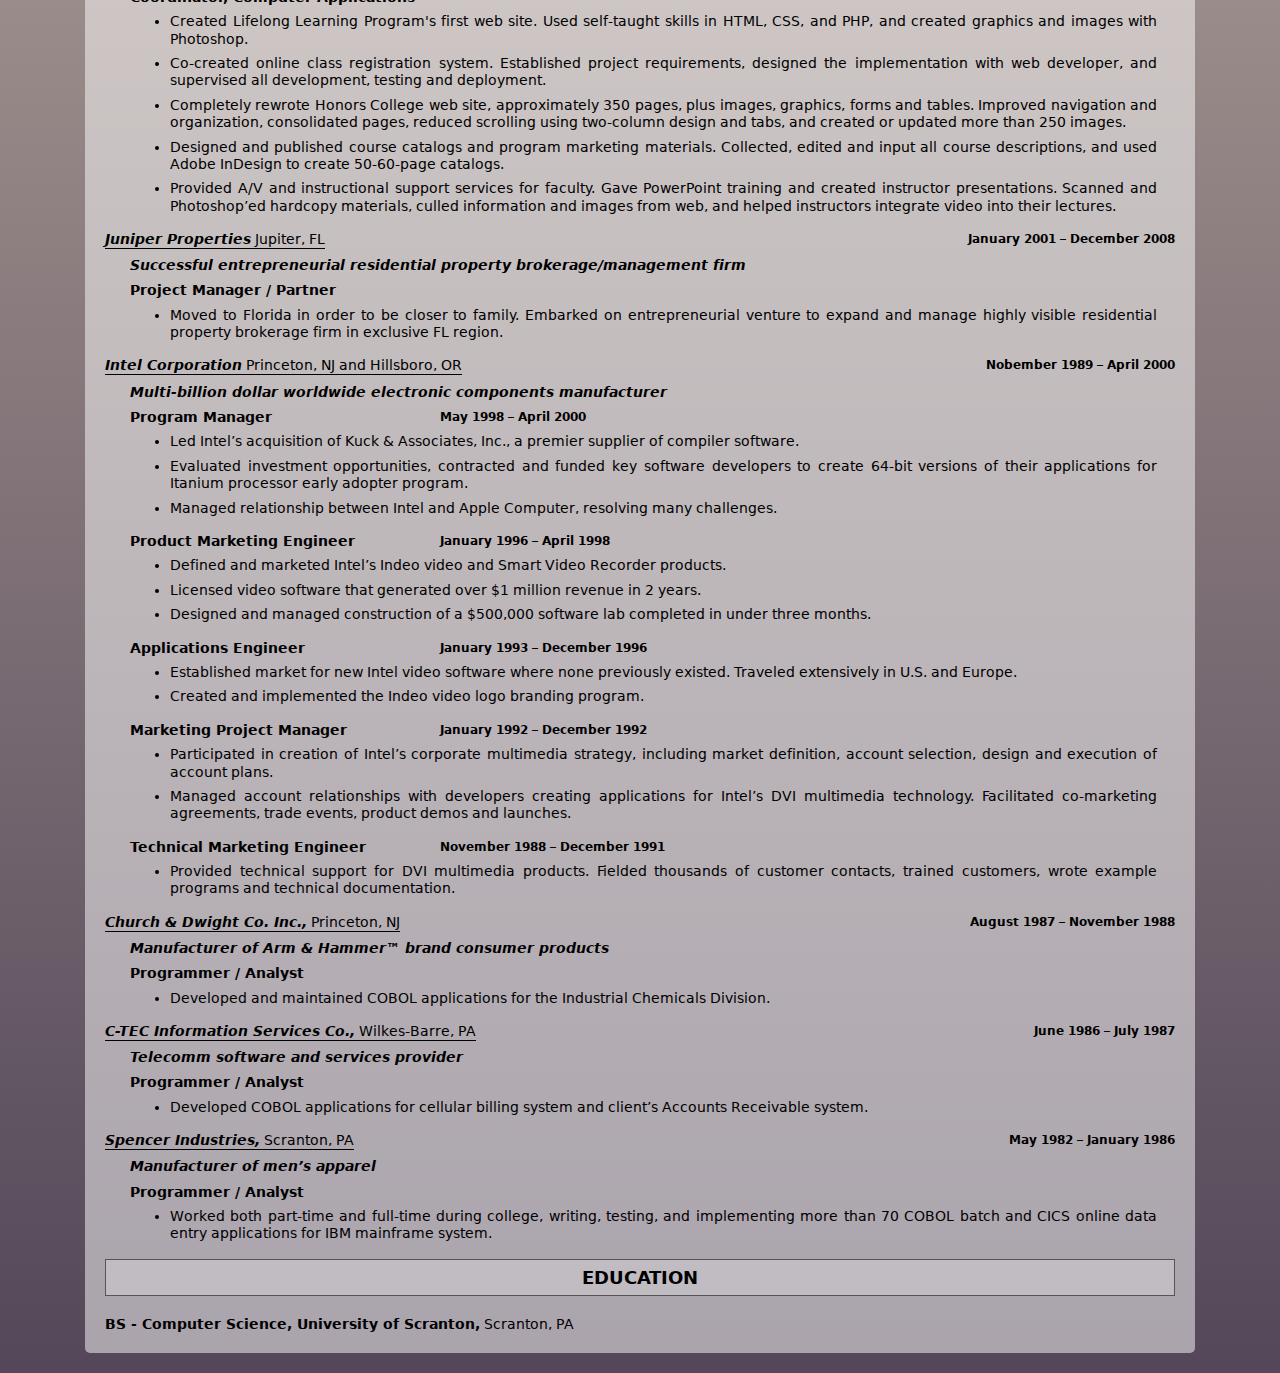
==== commit 1120d042: "Quick fix" ====
--- a/about.html
+++ b/about.html
@@ -50,9 +50,9 @@
           
           <p>A unique and diverse skillset, with over 8 years' experience in product marketing and program management, as well as over 10 years' experience in creating content for web, print, and live presentation.</p>
           <ul id="skills-abilities-list">
-            <li><strong>•	Accomplished front-end web developer.</strong> Designed, launched, and maintained large, complex websites using self-taught skills in HTML, CSS, and JavaScript.</li>
-            <li><strong>•	Experienced public speaker,</strong> able to present complex material in clear, objective and easily understood terms. Lectured at numerous conferences, technical seminars, and trade shows.</li>
-            <li><strong>•	Excellent skills in written and verbal communication.</strong> Wrote and edited user manuals, technical documentation, and web content, and created university course catalogs and marketing materials.</li>
+            <li><strong>Accomplished front-end web developer.</strong> Designed, launched, and maintained large, complex websites using self-taught skills in HTML, CSS, and JavaScript.</li>
+            <li><strong>Experienced public speaker,</strong> able to present complex material in clear, objective and easily understood terms. Lectured at numerous conferences, technical seminars, and trade shows.</li>
+            <li><strong>Excellent skills in written and verbal communication.</strong> Wrote and edited user manuals, technical documentation, and web content, and created university course catalogs and marketing materials.</li>
           </ul>
           <p>Currently attending <strong>Rutgers University Coding Bootcamp,</strong> to be completed August 2019. Immersive exposure to full stack development technologies including <strong>HTML, CSS, JavaScript, AJAX, MySQL,</strong> and <strong>MERN stack (MongoDB, Express, React, and Node.js).</strong></p>
           <p>Highly proficient with <strong>Microsoft Office,</strong> and with <strong>Adobe Photoshop, Illustrator,</strong> and <strong>InDesign.</strong></p>
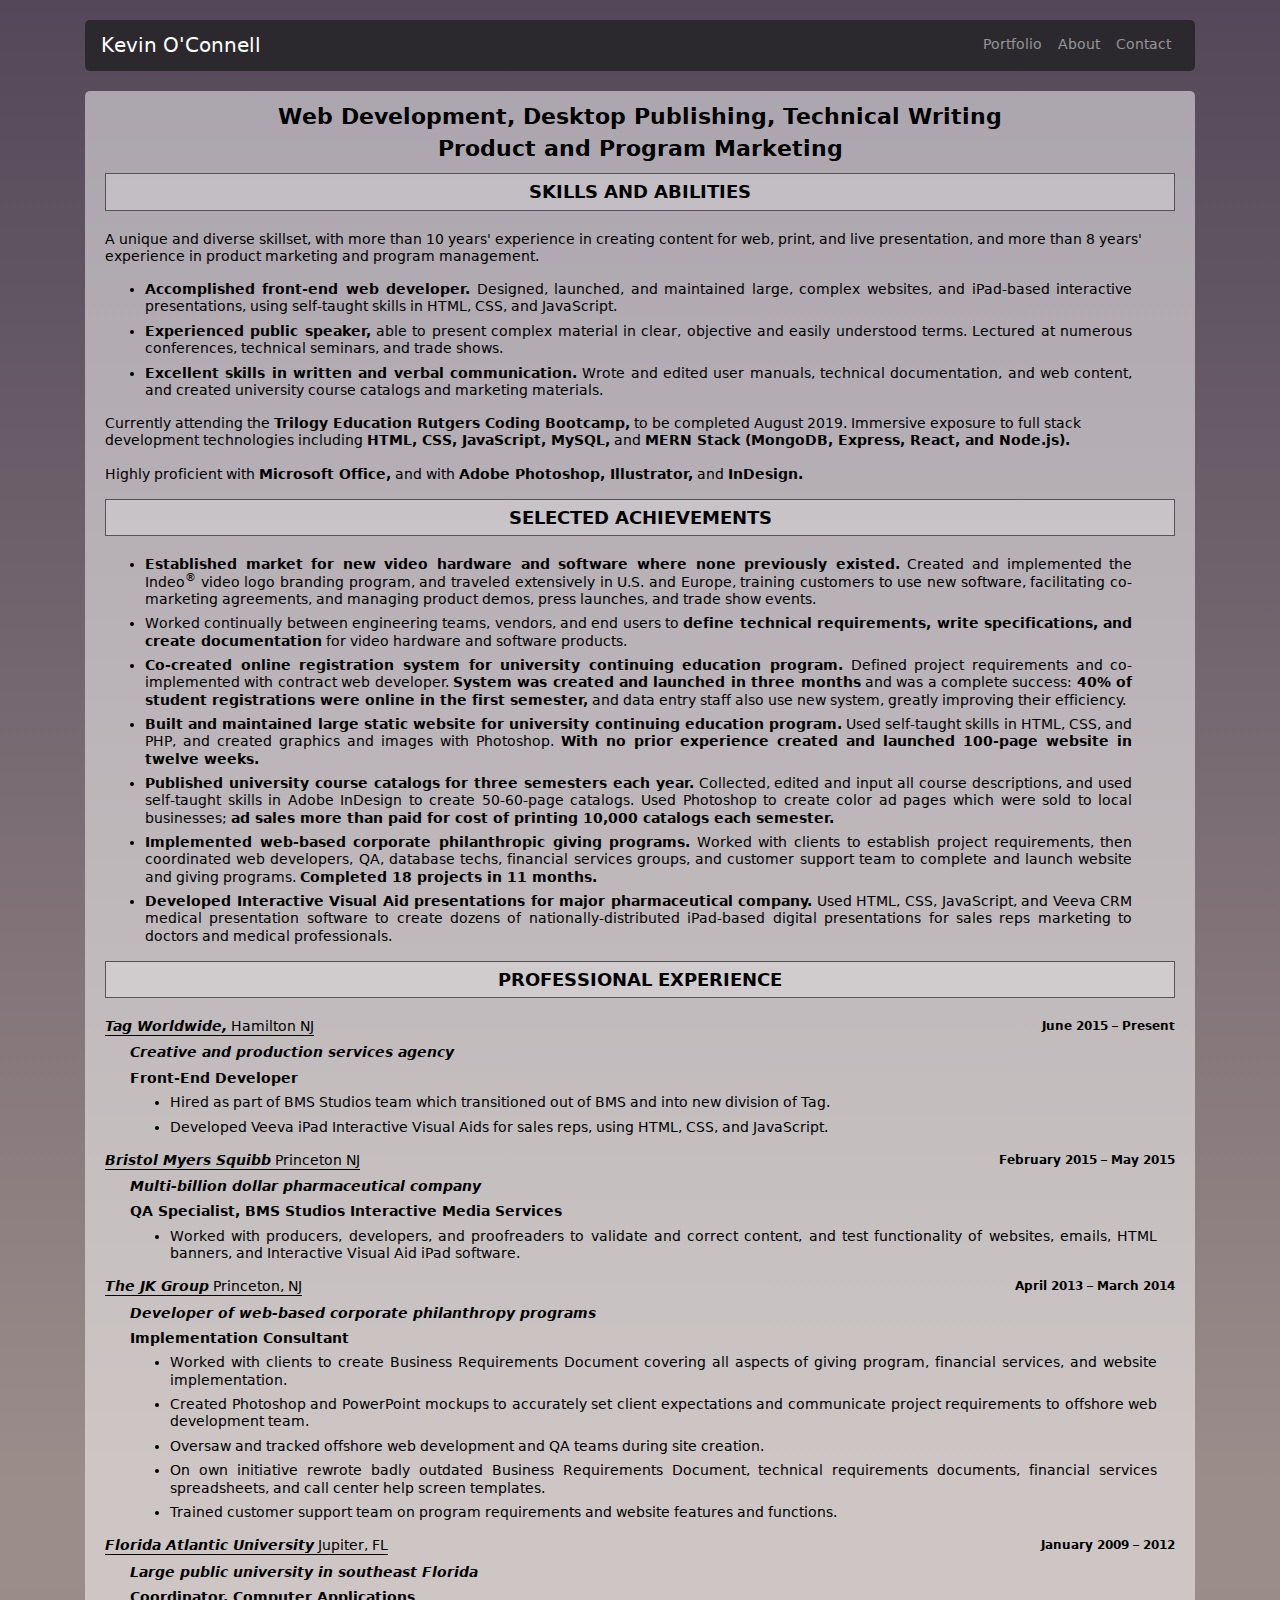
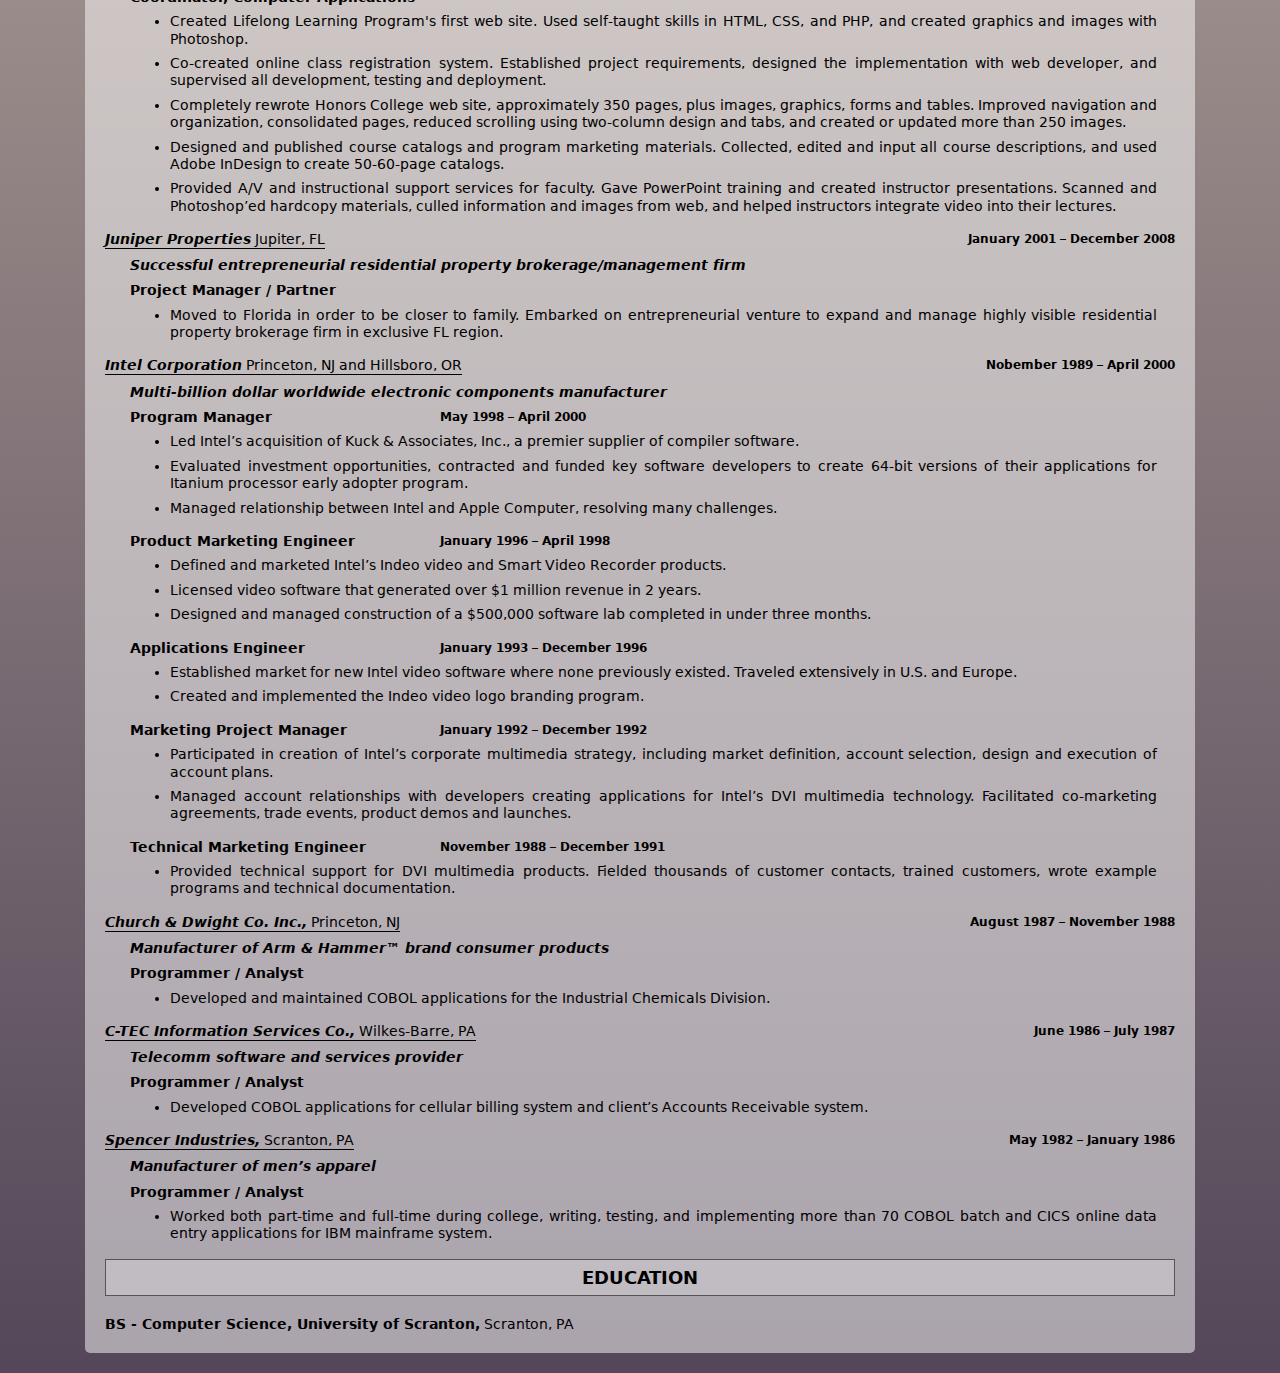
==== commit d545f8a8: "Add portfolio & Project 2 links" ====
--- a/about.html
+++ b/about.html
@@ -44,17 +44,17 @@
       <div class="row">
         <div class="col-md-12">
 
-          <h1>Web Programming, Desktop Publishing, Technical Writing<br>Product and Program Marketing</h1>
+          <h1>Web Development, Desktop Publishing, Technical Writing<br>Product and Program Marketing</h1>
           
           <h2>Skills and Abilities</h2>
           
-          <p>A unique and diverse skillset, with over 8 years' experience in product marketing and program management, as well as over 10 years' experience in creating content for web, print, and live presentation.</p>
+          <p>A unique and diverse skillset, with more than 10 years' experience in creating content for web, print, and live presentation, and more than 8 years' experience in product marketing and program management.</p>
           <ul id="skills-abilities-list">
-            <li><strong>Accomplished front-end web developer.</strong> Designed, launched, and maintained large, complex websites using self-taught skills in HTML, CSS, and JavaScript.</li>
+            <li><strong>Accomplished front-end web developer.</strong> Designed, launched, and maintained large, complex websites, and iPad-based interactive presentations, using self-taught skills in HTML, CSS, and JavaScript.</li>
             <li><strong>Experienced public speaker,</strong> able to present complex material in clear, objective and easily understood terms. Lectured at numerous conferences, technical seminars, and trade shows.</li>
             <li><strong>Excellent skills in written and verbal communication.</strong> Wrote and edited user manuals, technical documentation, and web content, and created university course catalogs and marketing materials.</li>
           </ul>
-          <p>Currently attending <strong>Rutgers University Coding Bootcamp,</strong> to be completed August 2019. Immersive exposure to full stack development technologies including <strong>HTML, CSS, JavaScript, AJAX, MySQL,</strong> and <strong>MERN stack (MongoDB, Express, React, and Node.js).</strong></p>
+          <p>Currently attending the <strong>Trilogy Education Rutgers Coding Bootcamp,</strong> to be completed August 2019. Immersive exposure to full stack development technologies including <strong>HTML, CSS, JavaScript, MySQL,</strong> and <strong>MERN Stack (MongoDB, Express, React, and Node.js).</strong></p>
           <p>Highly proficient with <strong>Microsoft Office,</strong> and with <strong>Adobe Photoshop, Illustrator,</strong> and <strong>InDesign.</strong></p>
           
           <h2>Selected Achievements</h2>
@@ -84,8 +84,8 @@
             <div class="job-description">
               <div class="job-title">Front-End Developer</div>
               <ul>
-                <li>Hired as part of BMS Studios team which transitioned out of BMS and into new division of Tag Worldwide.</li>
-                <li>Developing Veeva iPad Interactive Visual Aids for sales reps, using HTML, CSS, and JavaScript.</li>
+                <li>Hired as part of BMS Studios team which transitioned out of BMS and into new division of Tag.</li>
+                <li>Developed Veeva iPad Interactive Visual Aids for sales reps, using HTML, CSS, and JavaScript.</li>
               </ul>
             </div>
           </div>  <!--  tag  -->
@@ -113,7 +113,7 @@
           <div id="jk">
             <div class="company-data">
               <span class="company-name-location">
-                <span class="company-name">The JK Group (<em>later acquired by</em> CyberGrants)</span>
+                <span class="company-name">The JK Group</span>
                 <span class="company-location">Princeton, NJ</span>
               </span>
               <span class="company-dates">April 2013 – March 2014</span>
--- a/css/global.css
+++ b/css/global.css
@@ -56,13 +56,7 @@
 
 /*  =====  ABOUT ME  =====  */
 
-.img-thumbnail {
-	border: none;
-	box-shadow: 3px 3px 5px 1px #778;
-	padding: 0px;
-	margin: 0px 10px 10px 0px;
-	float: left;
-}
+#about-content.white-wrapper { background: rgba(255, 255, 255, 0.7; }
 
 
 
